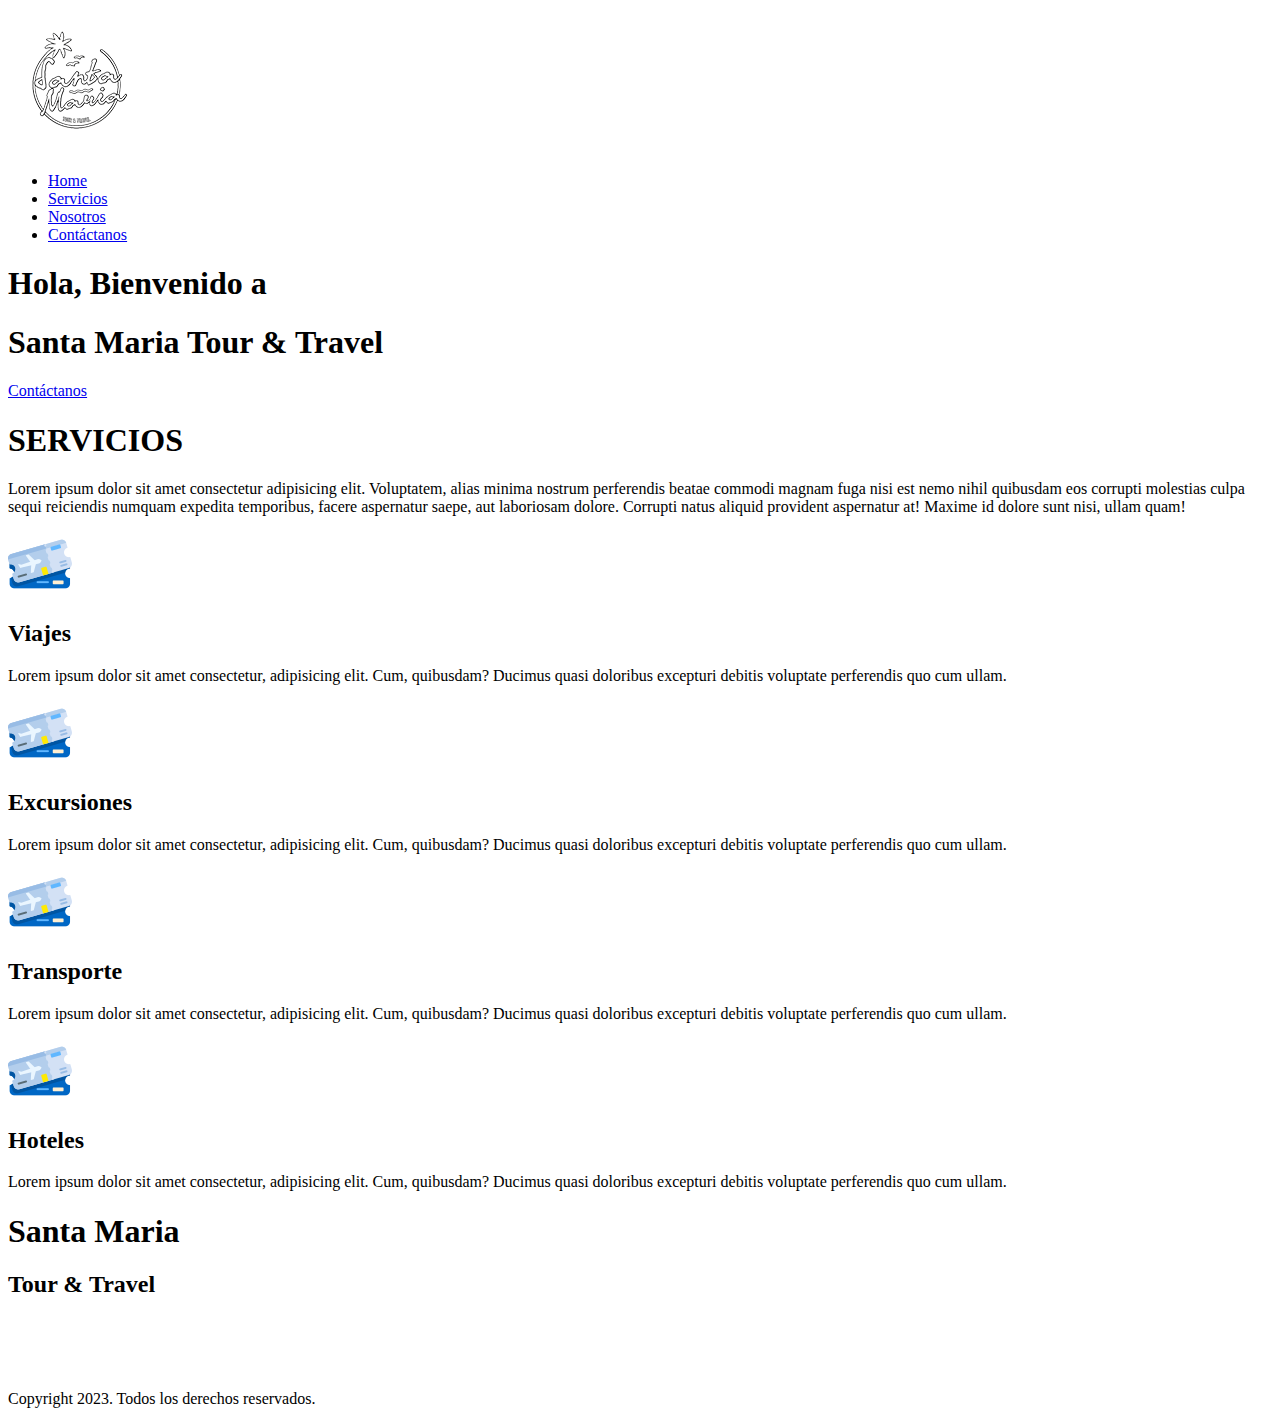
==== index.html @ c53f141f "cree el primer archivo" ====
<!DOCTYPE html>
<html lang="en">
  <head>
    <meta charset="UTF-8" />
    <meta http-equiv="X-UA-Compatible" content="IE=edge" />
    <meta name="viewport" content="width=device-width, initial-scale=1.0" />
    <link rel="stylesheet" href="style.css" />
    <title>Santa Maria Tour and Travel</title>
  </head>
  <body>
    <!-- Header Section -->
    <section id="header">
      <div class="header container">
        <div class="nav-bar">
          <div class="brand">
            <a href="#hero"><img src="IMG/logoblanco.png" alt="" /></a>
          </div>
          <div class="nav-list">
            <div class="hamburger"><div class="bar"></div></div>
            <ul>
              <li><a href="#">Home</a></li>
              <li><a href="#">Servicios</a></li>
              <li><a href="#">Nosotros</a></li>
              <li><a href="#">Contáctanos</a></li>
            </ul>
          </div>
        </div>
      </div>
    </section>
    <!-- End Header Section -->

    <!-- Hero Section -->
    <section id="hero">
      <div class="hero container">
        <div>
          <h1>Hola, Bienvenido a <span></span></h1>
          <h1>Santa Maria Tour & Travel <span></span></h1>
          <a href="#" type="button" class="cta">Contáctanos</a>
        </div>
      </div>
    </section>
    <!-- End Hero Section -->

    <!-- Services Section -->
    <section id="services">
      <div class="services container">
        <div class="service-top">
          <h1 class="section-title">SERV<span>I</span>CIOS</h1>
          <p>
            Lorem ipsum dolor sit amet consectetur adipisicing elit. Voluptatem,
            alias minima nostrum perferendis beatae commodi magnam fuga nisi est
            nemo nihil quibusdam eos corrupti molestias culpa sequi reiciendis
            numquam expedita temporibus, facere aspernatur saepe, aut laboriosam
            dolore. Corrupti natus aliquid provident aspernatur at! Maxime id
            dolore sunt nisi, ullam quam!
          </p>
        </div>
        <div class="service-bottom">
          <div class="service-item">
            <div class="image"><img src="IMG/planeticket.png" alt="" /></div>
            <h2>Viajes</h2>
            <p>
              Lorem ipsum dolor sit amet consectetur, adipisicing elit. Cum,
              quibusdam? Ducimus quasi doloribus excepturi debitis voluptate
              perferendis quo cum ullam.
            </p>
          </div>
        </div>
        <div class="service-bottom">
          <div class="service-item">
            <div class="image"><img src="IMG/planeticket.png" alt="" /></div>
            <h2>Excursiones</h2>
            <p>
              Lorem ipsum dolor sit amet consectetur, adipisicing elit. Cum,
              quibusdam? Ducimus quasi doloribus excepturi debitis voluptate
              perferendis quo cum ullam.
            </p>
          </div>
        </div>
        <div class="service-bottom">
          <div class="service-item">
            <div class="image"><img src="IMG/planeticket.png" alt="" /></div>
            <h2>Transporte</h2>
            <p>
              Lorem ipsum dolor sit amet consectetur, adipisicing elit. Cum,
              quibusdam? Ducimus quasi doloribus excepturi debitis voluptate
              perferendis quo cum ullam.
            </p>
          </div>
        </div>
        <div class="service-bottom">
          <div class="service-item">
            <div class="image"><img src="IMG/planeticket.png" alt="" /></div>
            <h2>Hoteles</h2>
            <p>
              Lorem ipsum dolor sit amet consectetur, adipisicing elit. Cum,
              quibusdam? Ducimus quasi doloribus excepturi debitis voluptate
              perferendis quo cum ullam.
            </p>
          </div>
        </div>
      </div>
    </section>
    <!-- End Services Section -->

    <!-- Footer -->
    <section id="footer">
      <div class="footer container">
        <div class="brand">
          <h1><span>Santa </span>Maria</h1>
        </div>
        <h2>Tour & Travel</h2>
        <div class="social-icon">
          <div class="social-item">
            <a href="#"><img src="IMG/instagram1.png" alt="" /></a>
          </div>
          <div class="social-item">
            <a href="#"><img src="IMG/facebook.png" alt="" /></a>
          </div>
        </div>
        <p>Copyright 2023. Todos los derechos reservados.</p>
      </div>
    </section>
    <!-- End Footer -->
    <script src="./app.js"></script>
  </body>
</html>
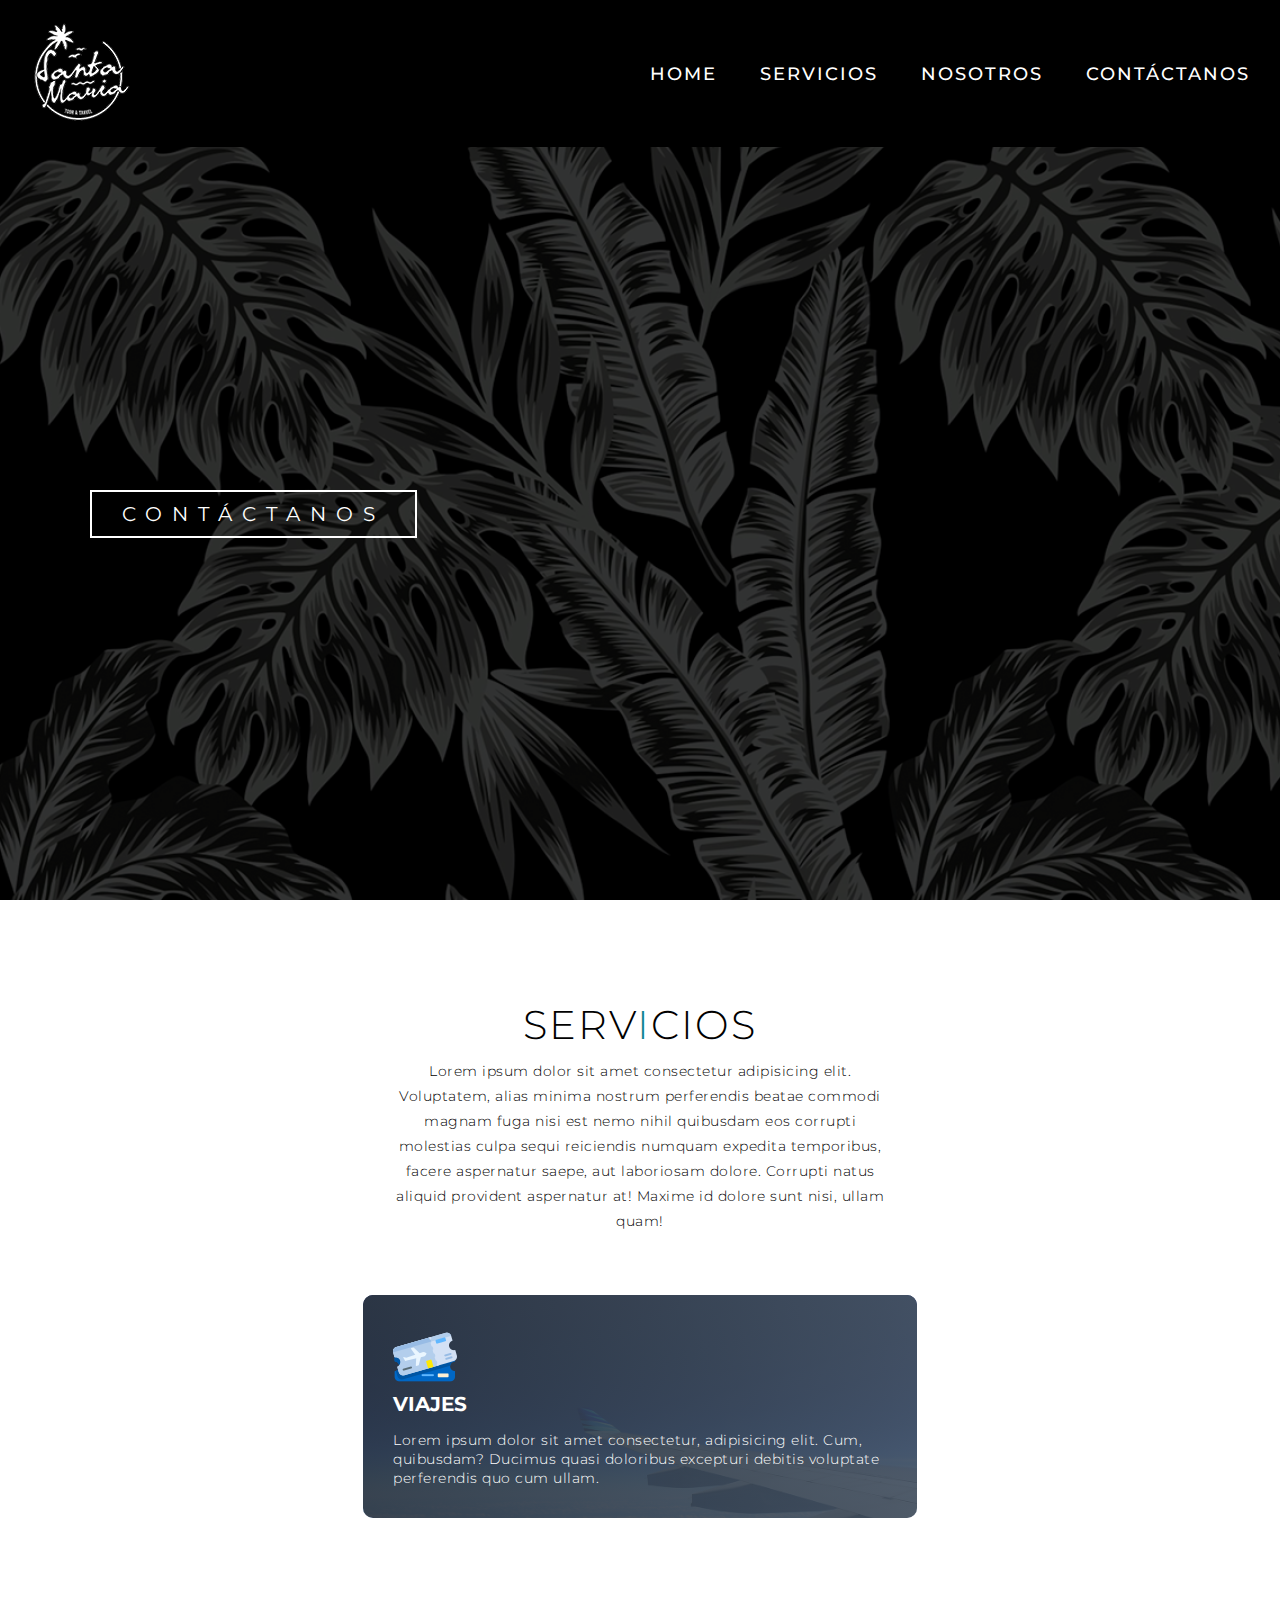
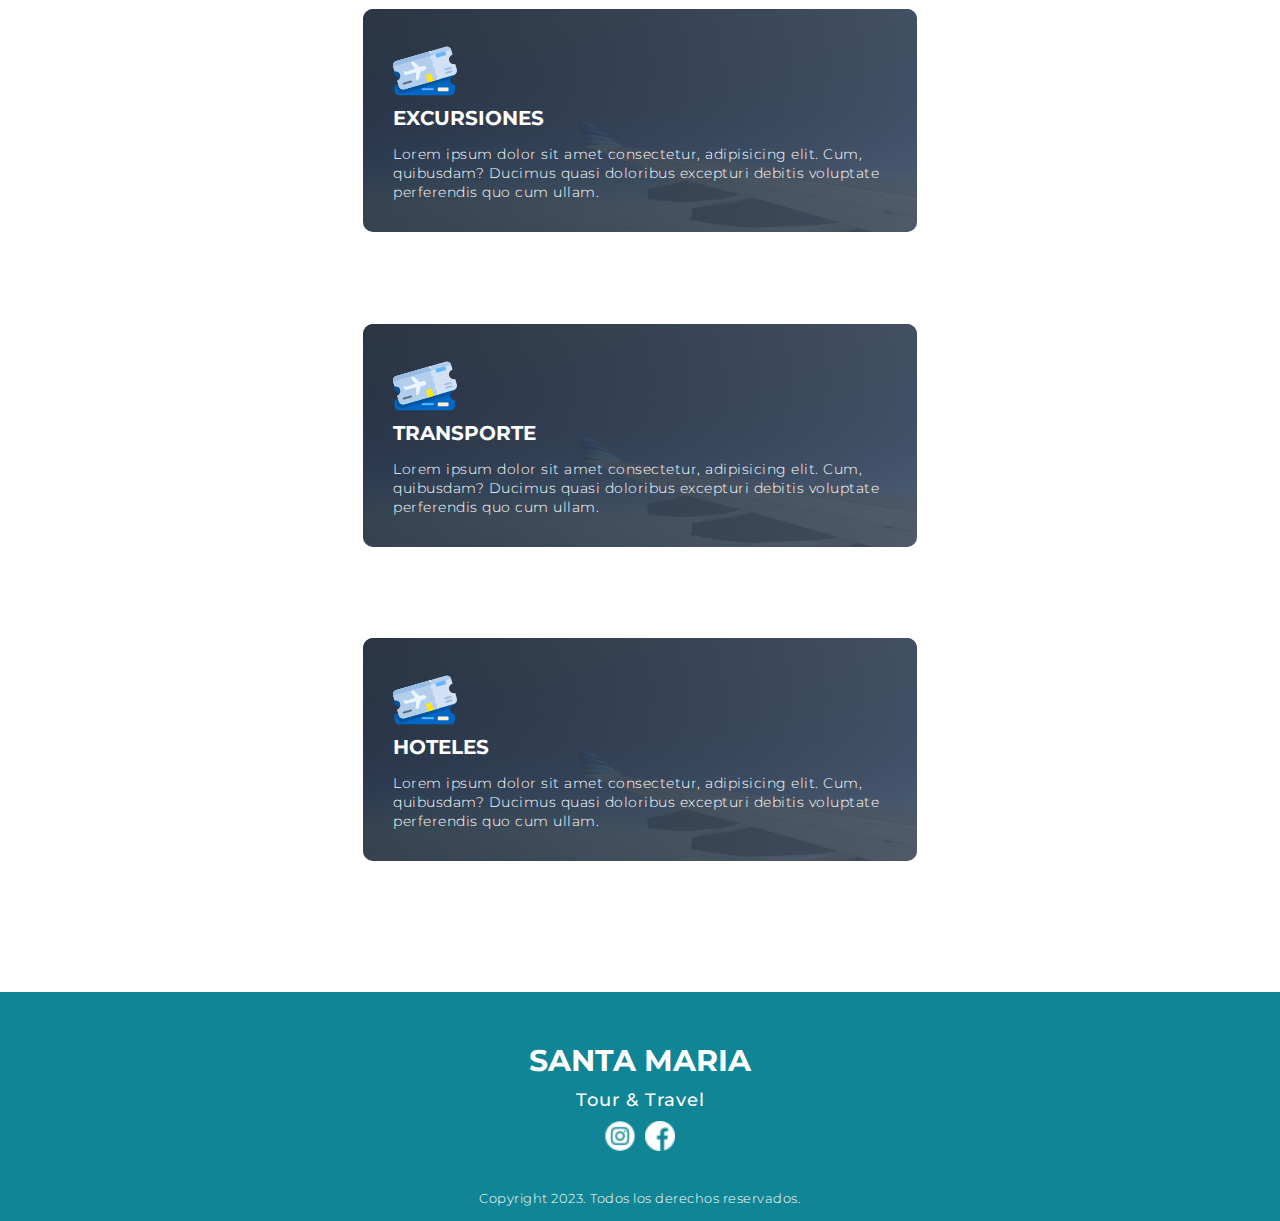
==== commit 189ebecd: "saque las cosas de sus carpetas" ====
--- a/index.html
+++ b/index.html
@@ -21,7 +21,7 @@
               <li><a href="#">Home</a></li>
               <li><a href="#">Servicios</a></li>
               <li><a href="#">Nosotros</a></li>
-              <li><a href="#">Contáctanos</a></li>
+              <li><a href="pages/contacto.html">Contáctanos</a></li>
             </ul>
           </div>
         </div>
--- a/style.css
+++ b/style.css
@@ -0,0 +1,408 @@
+@import url("https://fonts.googleapis.com/css2?family=Montserrat:wght@200;400;500&display=swap");
+* {
+  padding: 0;
+  margin: 0;
+  box-sizing: border-box;
+}
+html {
+  font-size: 10px;
+  font-family: "montserrat", sans-serif;
+}
+a {
+  text-decoration: none;
+}
+.container {
+  min-height: 100vh;
+  width: 100%;
+  display: flex;
+  align-items: center;
+  justify-content: center;
+}
+img {
+  height: 100%;
+  width: 100%;
+  object-fit: cover;
+}
+p {
+  color: black;
+  font-size: 1.4rem;
+  margin-top: 5px;
+  line-height: 2.5rem;
+  font-weight: 300;
+  letter-spacing: 0.05rem;
+}
+.brand h1 {
+  font-size: 3rem;
+  text-transform: uppercase;
+  color: white;
+}
+
+/* Header Section */
+#header {
+  position: fixed;
+  z-index: 1000;
+  left: 0;
+  top: 0;
+  width: 100vw;
+  height: auto;
+}
+#header .header {
+  min-height: 8vh;
+  background-color: black;
+}
+#header .nav-bar {
+  display: flex;
+  align-items: center;
+  justify-content: space-between;
+  width: 100%;
+  height: 100%;
+  max-width: 1300px;
+  padding: 0 10px;
+}
+#header .nav-list ul {
+  list-style: none;
+  position: absolute;
+  background-color: black;
+  width: 100vw;
+  height: 100vw;
+  left: 100%;
+  top: 0;
+  display: flex;
+  flex-direction: column;
+  justify-content: center;
+  align-items: center;
+  z-index: 1;
+  overflow-x: hidden;
+  transition: 0.5s ease left;
+}
+#header .nav-list ul.active {
+  left: 0;
+}
+#header .nav-list ul a {
+  font-size: 2.5rem;
+  font-weight: 500;
+  letter-spacing: 0.2rem;
+  text-decoration: none;
+  color: white;
+  text-transform: uppercase;
+  padding: 20px;
+  display: block;
+}
+#header .hamburger {
+  height: 60px;
+  width: 60px;
+  display: inline-block;
+  border: 3px solid white;
+  border-radius: 50%;
+  position: relative;
+  display: flex;
+  align-items: center;
+  justify-content: center;
+  z-index: 100;
+  cursor: pointer;
+  transform: scale(0.8);
+  margin-right: 20px;
+}
+#header .hamburger .bar {
+  height: 2px;
+  width: 30px;
+  position: relative;
+  background-color: white;
+  z-index: -1;
+}
+#header .hamburger .bar::after,
+#header .hamburger .bar::before {
+  content: "";
+  position: absolute;
+  height: 100%;
+  width: 100%;
+  left: 0;
+  background-color: white;
+  transition: 0.3s ease;
+  transition-property: top, bottom;
+}
+#header .hamburger .bar::after {
+  top: 8px;
+}
+#header .hamburger .bar::before {
+  bottom: 8px;
+}
+#header .hamburger.active .bar::before {
+  bottom: 0;
+}
+#header .hamburger.active .bar::after {
+  top: 0;
+}
+/* End Header Section */
+
+/* Hero Section */
+#hero {
+  background-image: url(IMG/slider2.jpg);
+  background-size: cover;
+  background-position: top center;
+  position: relative;
+  z-index: 1;
+}
+#hero::after {
+  content: "";
+  position: absolute;
+  left: 0;
+  top: 0;
+  height: 100%;
+  width: 100%;
+  background-color: black;
+  opacity: 0.8;
+  z-index: -1;
+}
+#hero .hero {
+  max-width: 1200px;
+  margin: 0 auto;
+  padding: 0 50px;
+  justify-content: flex-start;
+}
+#hero h1 {
+  display: block;
+  width: fit-content;
+  font-size: 4rem;
+  position: relative;
+  color: transparent;
+  animation: text_reveal 5s ease forwards;
+  animation-delay: 1s;
+}
+#hero h1:nth-child(1) {
+  animation-delay: 0.5s;
+}
+#hero h1:nth-child(2) {
+  animation: text_reveal_name 0.5s ease forwards;
+  animation-delay: 1.5s;
+}
+
+#hero h1 span {
+  position: absolute;
+  top: 0;
+  left: 0;
+  height: 100%;
+  width: 0;
+  background-color: rgb(15, 133, 149);
+  animation: text_reveal_box 1s ease;
+  animation-delay: 3s;
+}
+#hero h1:nth-child(1) span {
+  animation-delay: 1s;
+}
+#hero h1:nth-child(2) span {
+  animation-delay: 2s;
+}
+#hero .cta {
+  display: inline-block;
+  padding: 10px 30px;
+  color: white;
+  background-color: transparent;
+  border: 2px solid white;
+  font-size: 2rem;
+  text-transform: uppercase;
+  letter-spacing: 1rem;
+  margin-top: 30px;
+  transition: 0.3s ease;
+  transition-property: background-color, color;
+}
+#hero .cta:hover {
+  color: white;
+  background-color: rgb(15, 133, 149);
+  border: 2px solid rgb(15, 133, 149);
+}
+/* End Hero Section */
+
+/* Services Section */
+#services .services {
+  flex-direction: column;
+  text-align: center;
+  max-width: 1500px;
+  margin: 0 auto;
+  padding: 100px 0;
+}
+#services .section-title {
+  font-size: 4rem;
+  font-weight: 300;
+  color: black;
+  margin-bottom: 10px;
+  text-transform: uppercase;
+  letter-spacing: 0.2rem;
+  text-align: center;
+}
+#services .section-title span {
+  color: rgb(15, 133, 149);
+}
+#services .service-top {
+  width: 500px;
+  max-width: 0 auto;
+}
+#services .service-bottom {
+  display: flex;
+  align-items: center;
+  justify-content: center;
+  flex-wrap: wrap;
+  margin-top: 30px;
+}
+#services .service-item {
+  flex-basis: 80%;
+  flex-wrap: wrap;
+  display: flex;
+  align-items: flex-start;
+  justify-content: center;
+  flex-direction: column;
+  padding: 30px;
+  border-radius: 10px;
+  background-image: url(IMG/slider1.jpg);
+  background-size: cover;
+  margin: 10px 5px;
+  position: relative;
+  z-index: 1;
+  overflow: hidden;
+}
+#services .service-item::after {
+  content: "";
+  position: absolute;
+  left: 0;
+  top: 0;
+  height: 100%;
+  width: 100%;
+  background-image: linear-gradient(60deg, #29323c 0%, #485563 100%);
+  opacity: 0.9;
+  z-index: -1;
+}
+#services .service-bottom .icon {
+  height: 80px;
+  width: 80px;
+  margin-bottom: 20px;
+}
+#services .service-item h2 {
+  font-size: 2rem;
+  color: white;
+  margin-bottom: 10px;
+  text-transform: uppercase;
+}
+#services .service-item p {
+  color: white;
+  text-align: left;
+  font-size: 1.4rem;
+  line-height: 1.9rem;
+}
+/* End Services Section */
+
+/* Footer */
+#footer {
+  background-color: rgb(15, 133, 149);
+}
+#footer .footer {
+  min-height: 200px;
+  flex-direction: column;
+  padding-top: 50px;
+  padding-bottom: 10px;
+}
+#footer h2 {
+  color: white;
+  font-weight: 500;
+  font-size: 1.8rem;
+  letter-spacing: 0.1rem;
+  margin-top: 10px;
+  margin-bottom: 10px;
+}
+#footer .social-icon {
+  display: flex;
+  margin-bottom: 30px;
+}
+#footer .social-item {
+  height: 30px;
+  width: 30px;
+  margin: 0 5px;
+}
+#footer p {
+  color: white;
+  font-size: 1.3rem;
+}
+/* End Footer */
+
+/* Keyframes */
+@keyframes text_reveal_box {
+  50% {
+    width: 100%;
+    left: 0;
+  }
+  100% {
+    width: 0;
+    left: 100%;
+  }
+}
+@keyframes text_reveal {
+  100% {
+    color: white;
+  }
+}
+@keyframes text_reveal_name {
+  100% {
+    color: rgb(15, 133, 149);
+    font-weight: 500px;
+  }
+}
+/* End Keyframe */
+
+/* Media Query for tablet */
+@media only screen and (min-width: 768px) {
+  .cta {
+    font-size: 2.5rem;
+    padding: 20px 60px;
+  }
+  .h1 .section-title {
+    font-size: 6rem;
+  }
+  /* Hero */
+  #hero h1 {
+    font-size: 4rem;
+  }
+  /* End Hero */
+
+  /* Services Section */
+  #services .service-bottom .service-item{
+flex-basis: 45%;
+margin: 2.5%;
+  }
+
+  }
+  /* End Services Section */
+
+
+/* End Media Query for tablet */
+
+/* Media Query for desktop */
+@media only screen and (min-width: 1200px) {
+  /* Header */
+  #header .hamburger {
+    display: none;
+  }
+  #header .nav-list ul {
+    position: initial;
+    display: block;
+    height: auto;
+    width: fit-content;
+    background-color: transparent;
+  }
+  #header .nav-list ul li {
+    display: inline-block;
+  }
+  #header .nav-list ul li a {
+    font-size: 1.8rem;
+  }
+  #header .nav-list ul a::after {
+    display: none;
+  }
+  /* End Header */
+
+  /* Services Section */
+  #services .service-bottom .service-item {
+    display: flex;
+    flex-wrap: wrap;
+  }
+  /* End Services Section */
+}
+/* End Media Query for desktop */
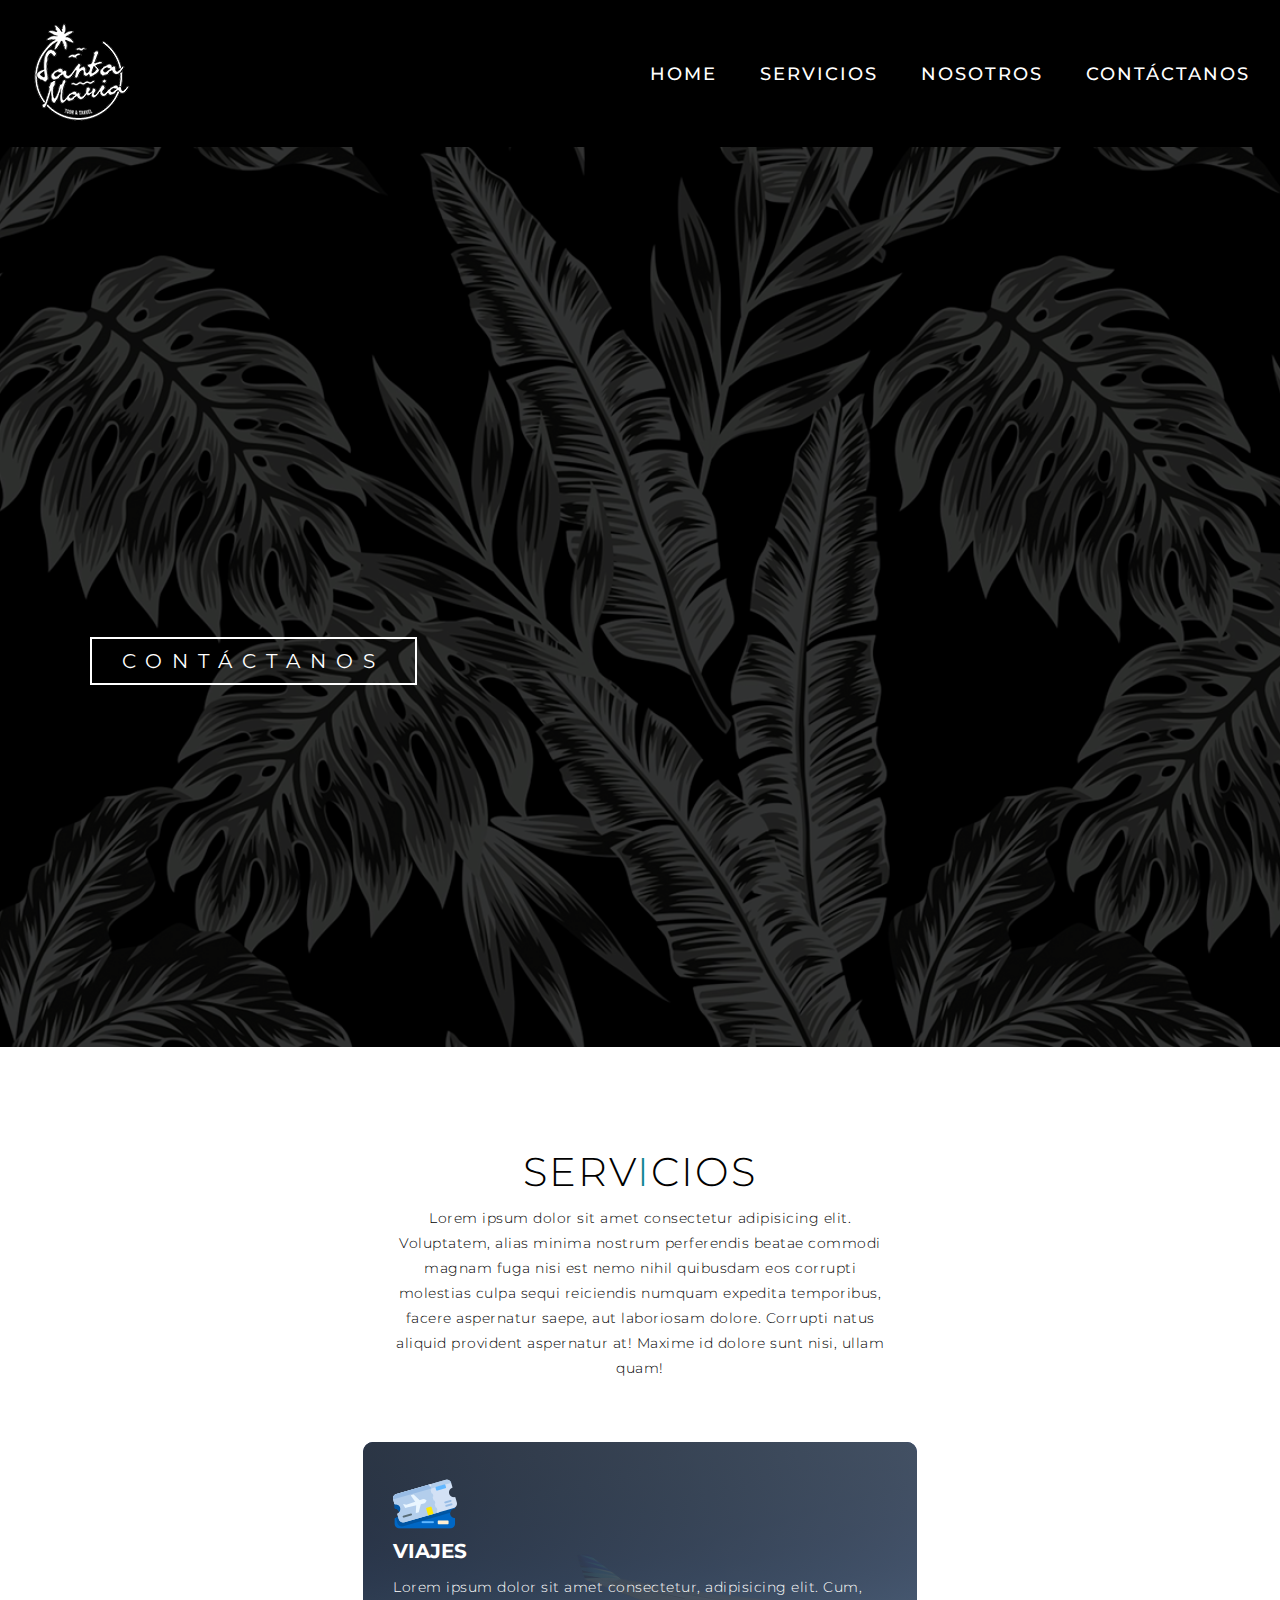
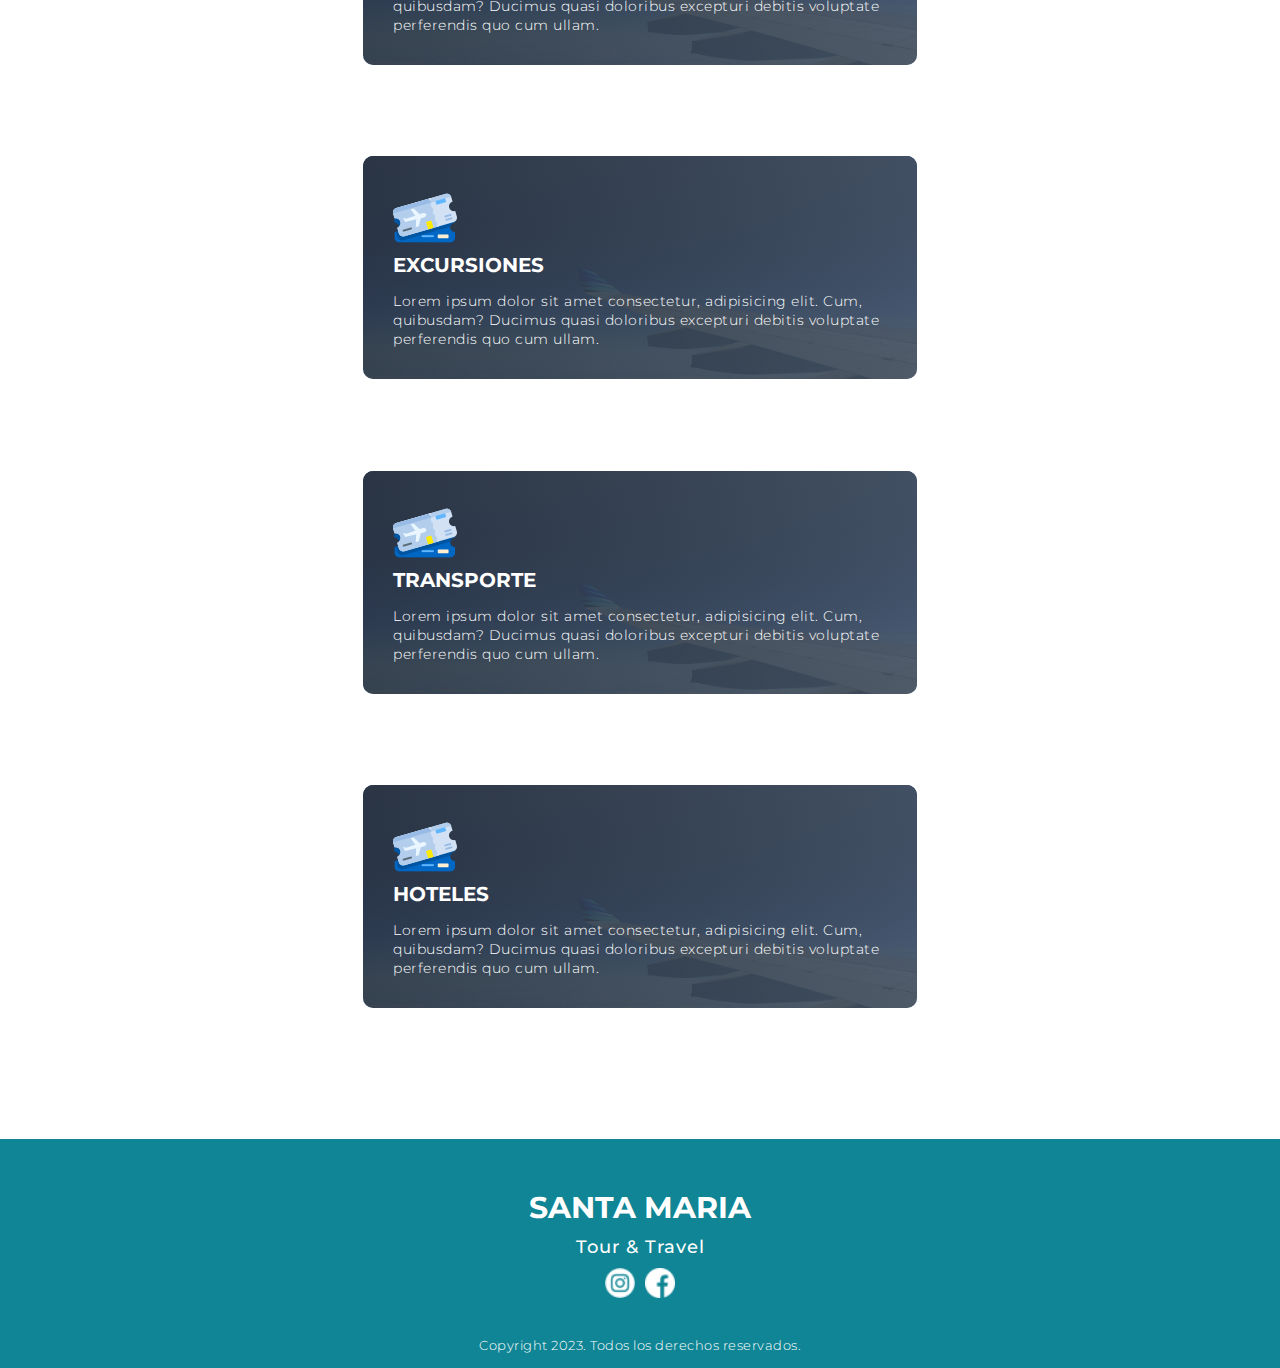
==== commit d31b0d75: "pagina contact" ====
--- a/index.html
+++ b/index.html
@@ -21,7 +21,7 @@
               <li><a href="#">Home</a></li>
               <li><a href="#">Servicios</a></li>
               <li><a href="#">Nosotros</a></li>
-              <li><a href="pages/contacto.html">Contáctanos</a></li>
+              <li><a href="#">Contáctanos</a></li>
             </ul>
           </div>
         </div>
--- a/style.css
+++ b/style.css
@@ -39,7 +39,7 @@
 
 /* Header Section */
 #header {
-  position: fixed;
+  flex: content;
   z-index: 1000;
   left: 0;
   top: 0;
@@ -290,6 +290,24 @@
 }
 /* End Services Section */
 
+/* Conctact section */
+#contact {
+  padding: 10rem 0;
+}
+#contact .wrapper {
+  display: flex;
+  align-items: flex-start;
+  justify-content: center;
+  gap: 5rem;
+}
+#contact .wrapper .left,
+#conctat .wrapper .right {
+  flex: 1;
+}
+#contact .left .contact-heading {
+}
+/* End Contact section */
+
 /* Footer */
 #footer {
   background-color: rgb(15, 133, 149);
@@ -363,14 +381,12 @@
   /* End Hero */
 
   /* Services Section */
-  #services .service-bottom .service-item{
-flex-basis: 45%;
-margin: 2.5%;
-  }
-
-  }
-  /* End Services Section */
-
+  #services .service-bottom .service-item {
+    flex-basis: 45%;
+    margin: 2.5%;
+  }
+}
+/* End Services Section */
 
 /* End Media Query for tablet */
 
